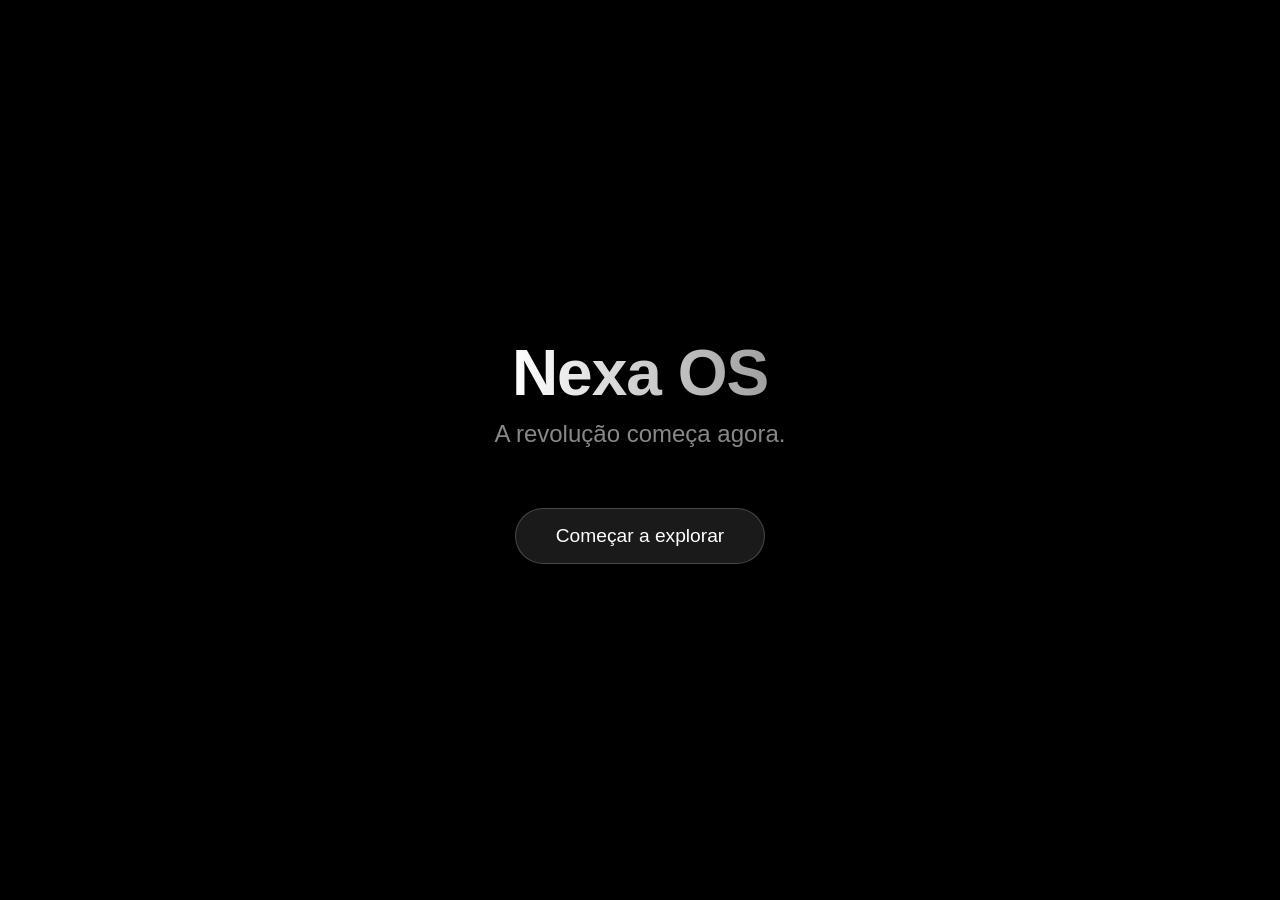
==== nexa-profile/airootfs/usr/share/nexa-oobe/index.html @ 5a67d727 "feat(ui): implement Apple-style OOBE first-boot cinematic experience and FastAPI integration" ====
<!DOCTYPE html>
<html lang="pt-BR">
<head>
    <meta charset="UTF-8">
    <meta name="viewport" content="width=device-width, initial-scale=1.0">
    <title>Bem-vindo ao Nexa OS</title>
    <style>
        body {
            margin: 0;
            padding: 0;
            background-color: #000000;
            color: #ffffff;
            font-family: 'Inter', -apple-system, BlinkMacSystemFont, sans-serif;
            display: flex;
            justify-content: center;
            align-items: center;
            height: 100vh;
            overflow: hidden;
            cursor: none; /* Esconde o cursor durante a animação */
        }

        .hello-container {
            position: absolute;
            display: flex;
            justify-content: center;
            align-items: center;
            width: 100%;
            height: 100%;
        }

        .greeting {
            position: absolute;
            font-size: 6rem;
            font-weight: 300;
            letter-spacing: -2px;
            opacity: 0;
            animation: fadeInOut 1s ease-in-out forwards;
        }

        /* Sequência de Animações: Cada saudação dura 1 segundo */
        #g1 { animation-delay: 0s; }
        #g2 { animation-delay: 1s; }
        #g3 { animation-delay: 2s; }
        #g4 { animation-delay: 3s; }

        @keyframes fadeInOut {
            0% { opacity: 0; transform: scale(0.95); filter: blur(5px); }
            30% { opacity: 1; transform: scale(1); filter: blur(0); }
            70% { opacity: 1; transform: scale(1); filter: blur(0); }
            100% { opacity: 0; transform: scale(1.05); filter: blur(5px); }
        }

        .final-screen {
            display: flex;
            flex-direction: column;
            align-items: center;
            opacity: 0;
            transform: translateY(20px);
            animation: finalFadeIn 2s ease-out forwards;
            animation-delay: 4.5s; /* Inicia meio segundo após o último Hello sumir */
        }

        @keyframes finalFadeIn {
            to { opacity: 1; transform: translateY(0); }
        }

        .logo-text {
            font-size: 4rem;
            font-weight: 700;
            letter-spacing: -1px;
            margin-bottom: 10px;
            background: linear-gradient(90deg, #ffffff, #a0a0a0);
            -webkit-background-clip: text;
            -webkit-text-fill-color: transparent;
        }

        .subtitle {
            font-size: 1.5rem;
            font-weight: 300;
            color: #888888;
            margin-bottom: 60px;
        }

        .start-btn {
            padding: 16px 40px;
            background: rgba(255, 255, 255, 0.1);
            border: 1px solid rgba(255, 255, 255, 0.2);
            border-radius: 30px;
            color: #ffffff;
            font-size: 1.2rem;
            font-weight: 400;
            cursor: pointer;
            transition: all 0.4s cubic-bezier(0.16, 1, 0.3, 1);
            backdrop-filter: blur(10px);
        }

        .start-btn:hover {
            background: #ffffff;
            color: #000000;
            transform: scale(1.05);
            box-shadow: 0 0 30px rgba(255,255,255,0.3);
        }

        /* Mostra o cursor apenas na tela final */
        .show-cursor {
            cursor: default !important;
        }
    </style>
</head>
<body>

    <div class="hello-container">
        <div class="greeting" id="g1">Hello</div>
        <div class="greeting" id="g2">Olá</div>
        <div class="greeting" id="g3">Hola</div>
        <div class="greeting" id="g4">Bonjour</div>
    </div>

    <div class="final-screen">
        <div class="logo-text">Nexa OS</div>
        <div class="subtitle">A revolução começa agora.</div>
        <button class="start-btn" onclick="finishOOBE()">Começar a explorar</button>
    </div>

    <script>
        // Revela o cursor do mouse apenas quando o botão "Começar" aparecer (após 4.5s)
        setTimeout(() => {
            document.body.classList.add('show-cursor');
        }, 4500);

        function finishOOBE() {
            // Animação de saída (fade out da tela inteira para o preto)
            document.body.style.transition = 'opacity 0.8s ease';
            document.body.style.opacity = '0';
            
            // Aguarda o fade out e envia o sinal para o servidor matar a janela
            setTimeout(() => {
                fetch('http://127.0.0.1:8000/api/oobe/close', {
                    method: 'POST'
                })
                .then(() => {
                    // Fallback caso a API falhe, tentar fechar via JS Kiosk rules
                    window.close();
                })
                .catch(() => {
                    window.close();
                });
            }, 800);
        }
    </script>
</body>
</html>
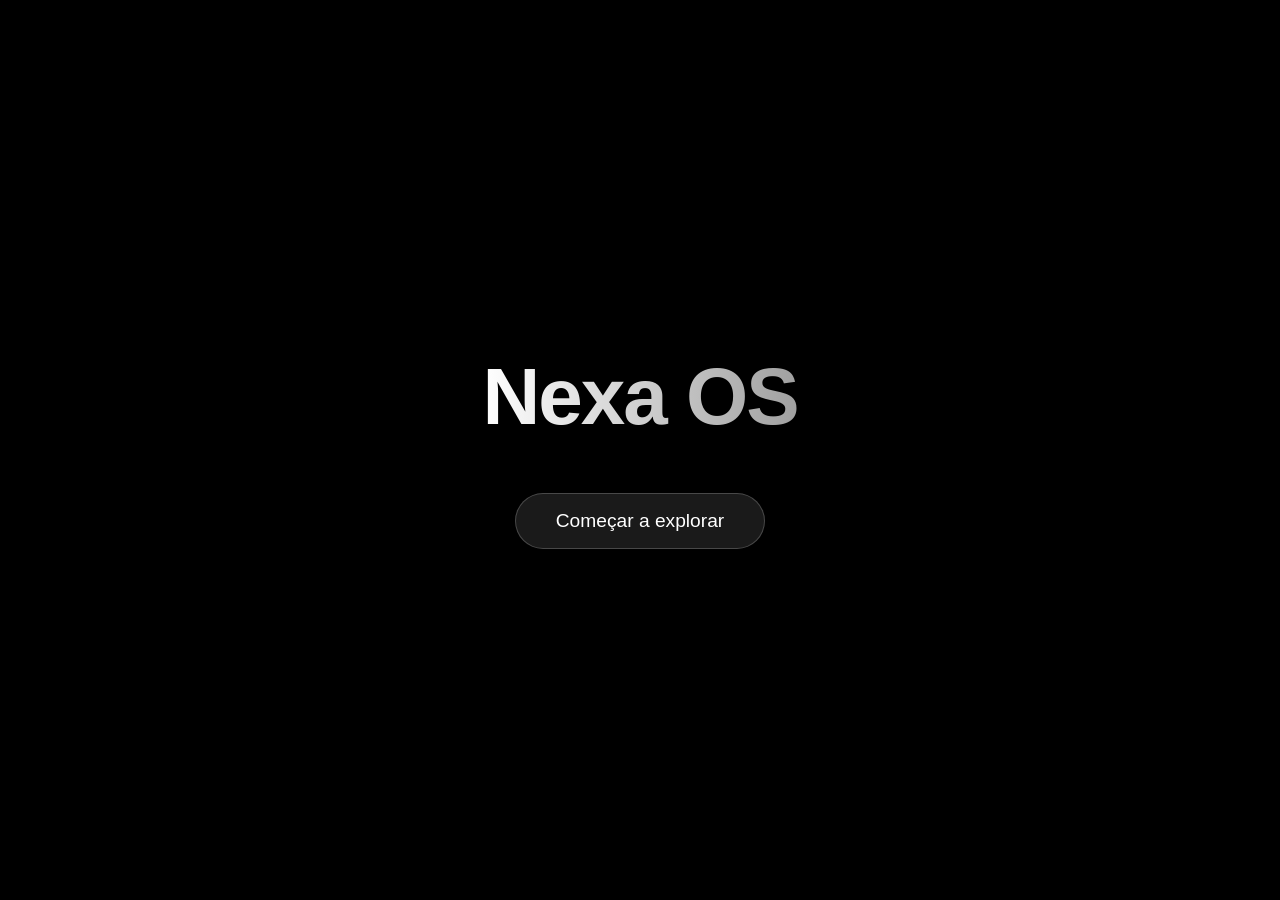
==== commit 12705671: "feat(ui): personalize OOBE greeting to display dynamically fetched username from FastAPI backend" ====
--- a/nexa-profile/airootfs/usr/share/nexa-oobe/index.html
+++ b/nexa-profile/airootfs/usr/share/nexa-oobe/index.html
@@ -16,7 +16,7 @@
             align-items: center;
             height: 100vh;
             overflow: hidden;
-            cursor: none; /* Esconde o cursor durante a animação */
+            cursor: none;
         }
 
         .hello-container {
@@ -30,26 +30,47 @@
 
         .greeting {
             position: absolute;
-            font-size: 6rem;
             font-weight: 300;
-            letter-spacing: -2px;
+            letter-spacing: -1px;
             opacity: 0;
-            animation: fadeInOut 1s ease-in-out forwards;
+            text-align: center;
         }
 
-        /* Sequência de Animações: Cada saudação dura 1 segundo */
-        #g1 { animation-delay: 0s; }
-        #g2 { animation-delay: 1s; }
-        #g3 { animation-delay: 2s; }
-        #g4 { animation-delay: 3s; }
+        /* Animação 1: Hello (1 segundo) */
+        #g1 {
+            font-size: 6rem;
+            animation: helloFade 1.2s ease-in-out forwards;
+        }
 
-        @keyframes fadeInOut {
+        @keyframes helloFade {
             0% { opacity: 0; transform: scale(0.95); filter: blur(5px); }
             30% { opacity: 1; transform: scale(1); filter: blur(0); }
-            70% { opacity: 1; transform: scale(1); filter: blur(0); }
+            80% { opacity: 1; transform: scale(1); filter: blur(0); }
             100% { opacity: 0; transform: scale(1.05); filter: blur(5px); }
         }
 
+        /* Animação 2: Seja Bem Vindo(a) (3 segundos) */
+        #g2 {
+            font-size: 4rem;
+            animation: welcomeFade 3.5s ease-in-out forwards;
+            animation-delay: 1.5s; /* Espera o Hello sumir */
+        }
+
+        @keyframes welcomeFade {
+            0% { opacity: 0; transform: scale(0.95); filter: blur(5px); }
+            20% { opacity: 1; transform: scale(1); filter: blur(0); }
+            80% { opacity: 1; transform: scale(1); filter: blur(0); }
+            100% { opacity: 0; transform: scale(1.05); filter: blur(5px); }
+        }
+
+        .username-highlight {
+            font-weight: 600;
+            background: linear-gradient(90deg, #ffffff, #0088ff);
+            -webkit-background-clip: text;
+            -webkit-text-fill-color: transparent;
+        }
+
+        /* Animação 3: Tela Final */
         .final-screen {
             display: flex;
             flex-direction: column;
@@ -57,7 +78,7 @@
             opacity: 0;
             transform: translateY(20px);
             animation: finalFadeIn 2s ease-out forwards;
-            animation-delay: 4.5s; /* Inicia meio segundo após o último Hello sumir */
+            animation-delay: 5.5s; /* Entra após o Bem Vindo sumir */
         }
 
         @keyframes finalFadeIn {
@@ -65,20 +86,13 @@
         }
 
         .logo-text {
-            font-size: 4rem;
+            font-size: 5rem;
             font-weight: 700;
-            letter-spacing: -1px;
-            margin-bottom: 10px;
+            letter-spacing: -2px;
+            margin-bottom: 50px;
             background: linear-gradient(90deg, #ffffff, #a0a0a0);
             -webkit-background-clip: text;
             -webkit-text-fill-color: transparent;
-        }
-
-        .subtitle {
-            font-size: 1.5rem;
-            font-weight: 300;
-            color: #888888;
-            margin-bottom: 60px;
         }
 
         .start-btn {
@@ -101,7 +115,6 @@
             box-shadow: 0 0 30px rgba(255,255,255,0.3);
         }
 
-        /* Mostra o cursor apenas na tela final */
         .show-cursor {
             cursor: default !important;
         }
@@ -110,41 +123,38 @@
 <body>
 
     <div class="hello-container">
-        <div class="greeting" id="g1">Hello</div>
-        <div class="greeting" id="g2">Olá</div>
-        <div class="greeting" id="g3">Hola</div>
-        <div class="greeting" id="g4">Bonjour</div>
+        <div class="greeting" id="g1">Hello.</div>
+        <div class="greeting" id="g2">Seja Bem Vindo(a) a Nexa OS,<br><span class="username-highlight" id="dynamic-user">Convidado</span>.</div>
     </div>
 
     <div class="final-screen">
         <div class="logo-text">Nexa OS</div>
-        <div class="subtitle">A revolução começa agora.</div>
         <button class="start-btn" onclick="finishOOBE()">Começar a explorar</button>
     </div>
 
     <script>
-        // Revela o cursor do mouse apenas quando o botão "Começar" aparecer (após 4.5s)
+        // Buscar o nome do usuário real da máquina via API
+        fetch('http://127.0.0.1:8000/api/user')
+            .then(res => res.json())
+            .then(data => {
+                if(data.username) {
+                    document.getElementById('dynamic-user').innerText = data.username;
+                }
+            })
+            .catch(e => console.error("Erro ao buscar usuário", e));
+
+        // Revela o cursor após as animações textuais terminarem (aprox. 5.5s)
         setTimeout(() => {
             document.body.classList.add('show-cursor');
-        }, 4500);
+        }, 5500);
 
         function finishOOBE() {
-            // Animação de saída (fade out da tela inteira para o preto)
             document.body.style.transition = 'opacity 0.8s ease';
             document.body.style.opacity = '0';
             
-            // Aguarda o fade out e envia o sinal para o servidor matar a janela
             setTimeout(() => {
-                fetch('http://127.0.0.1:8000/api/oobe/close', {
-                    method: 'POST'
-                })
-                .then(() => {
-                    // Fallback caso a API falhe, tentar fechar via JS Kiosk rules
-                    window.close();
-                })
-                .catch(() => {
-                    window.close();
-                });
+                fetch('http://127.0.0.1:8000/api/oobe/close', { method: 'POST' })
+                .catch(() => window.close());
             }, 800);
         }
     </script>
